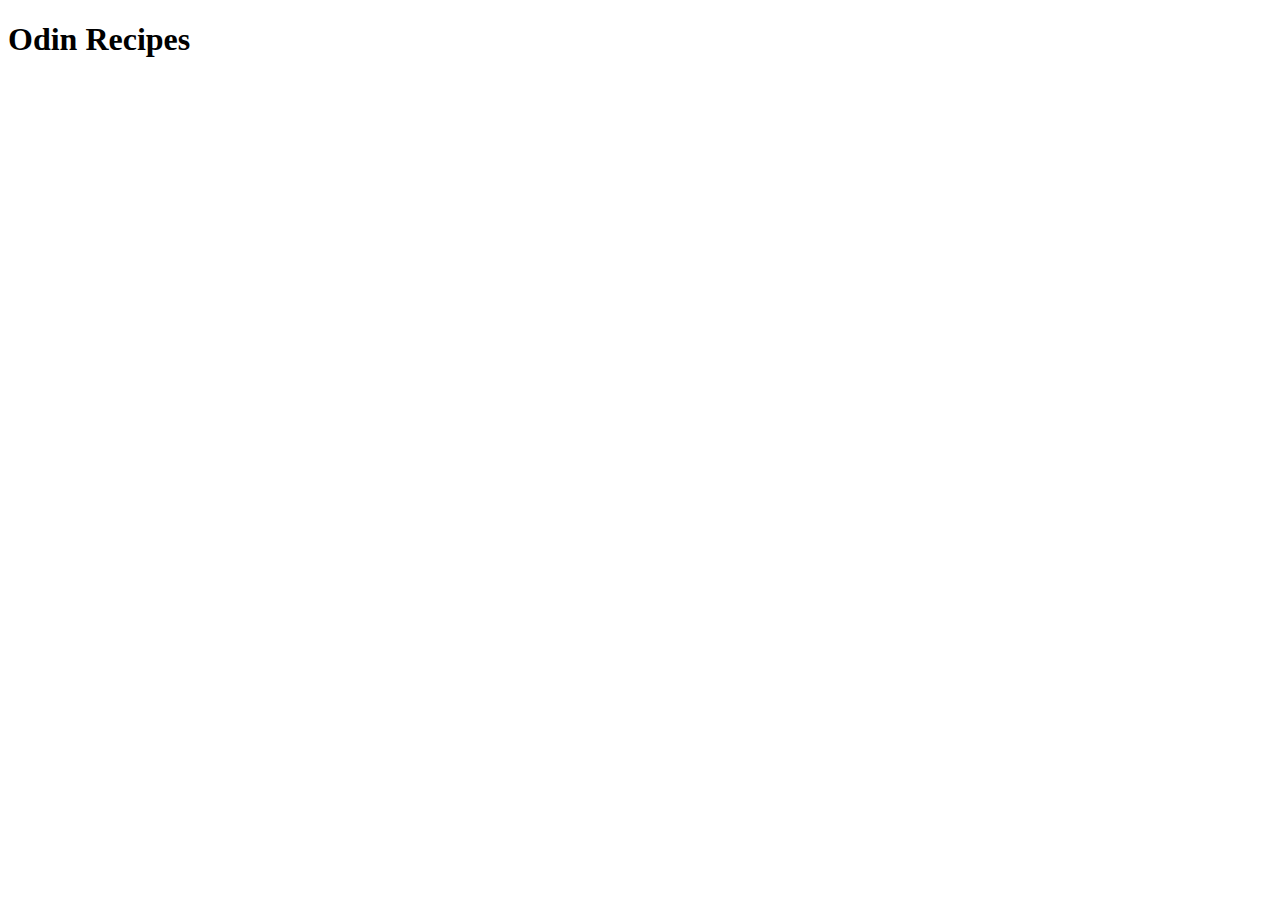
==== index.html @ aae2af5f "add index.html filewith heading" ====
<!DOCTYPE html>
<html lang="en">
<head>
  <meta charset="UTF-8">
  <meta http-equiv="X-UA-Compatible" content="IE=edge">
  <meta name="viewport" content="width=device-width, initial-scale=1.0">
  <title>Document</title>
</head>
<body>
  <h1>Odin Recipes</h1>
</body>
</html>
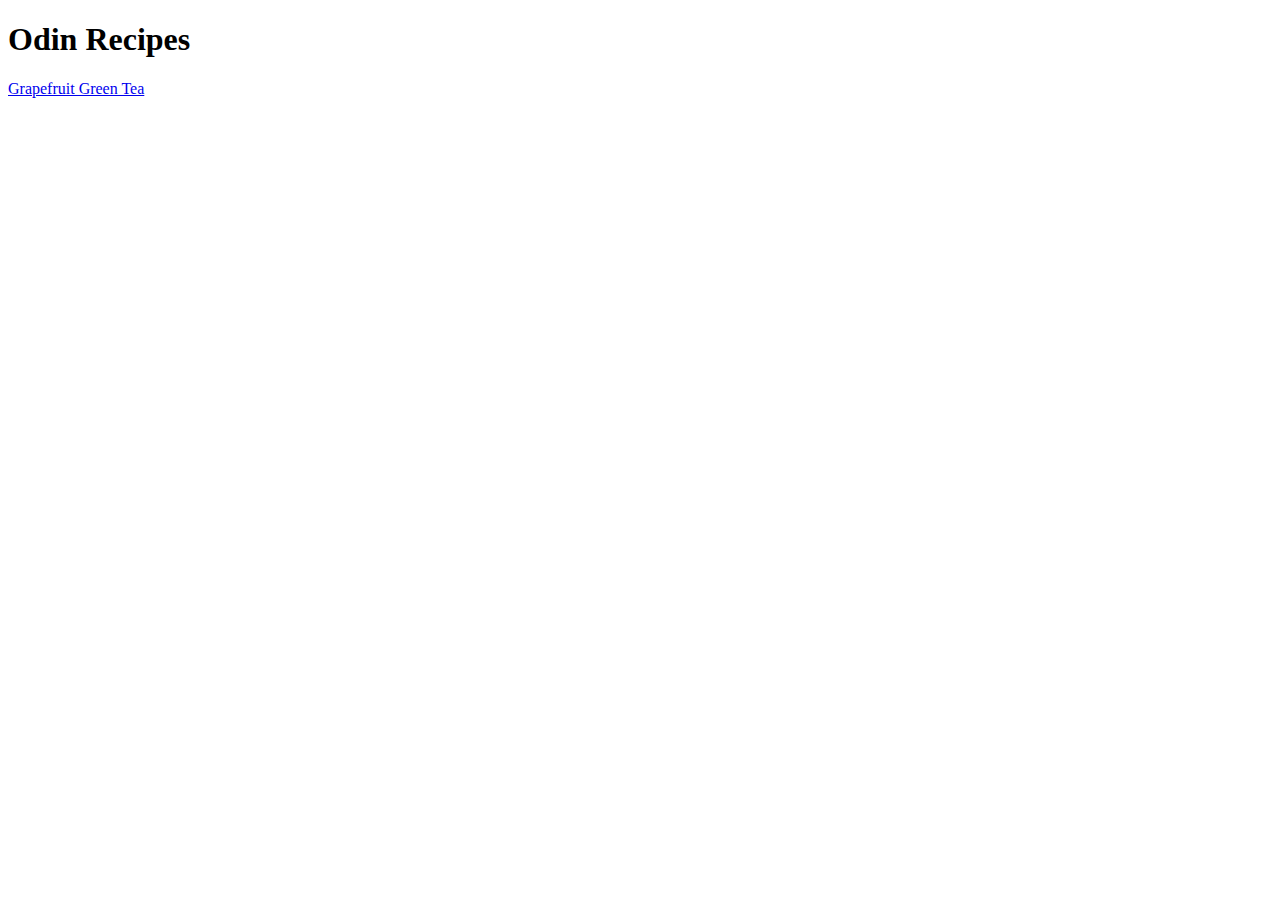
==== commit 50fd1a1d: "Create first recipepage" ====
--- a/index.html
+++ b/index.html
@@ -8,5 +8,7 @@
 </head>
 <body>
   <h1>Odin Recipes</h1>
+
+  <a href="recipes/tea.html">Grapefruit Green Tea</a>
 </body>
 </html>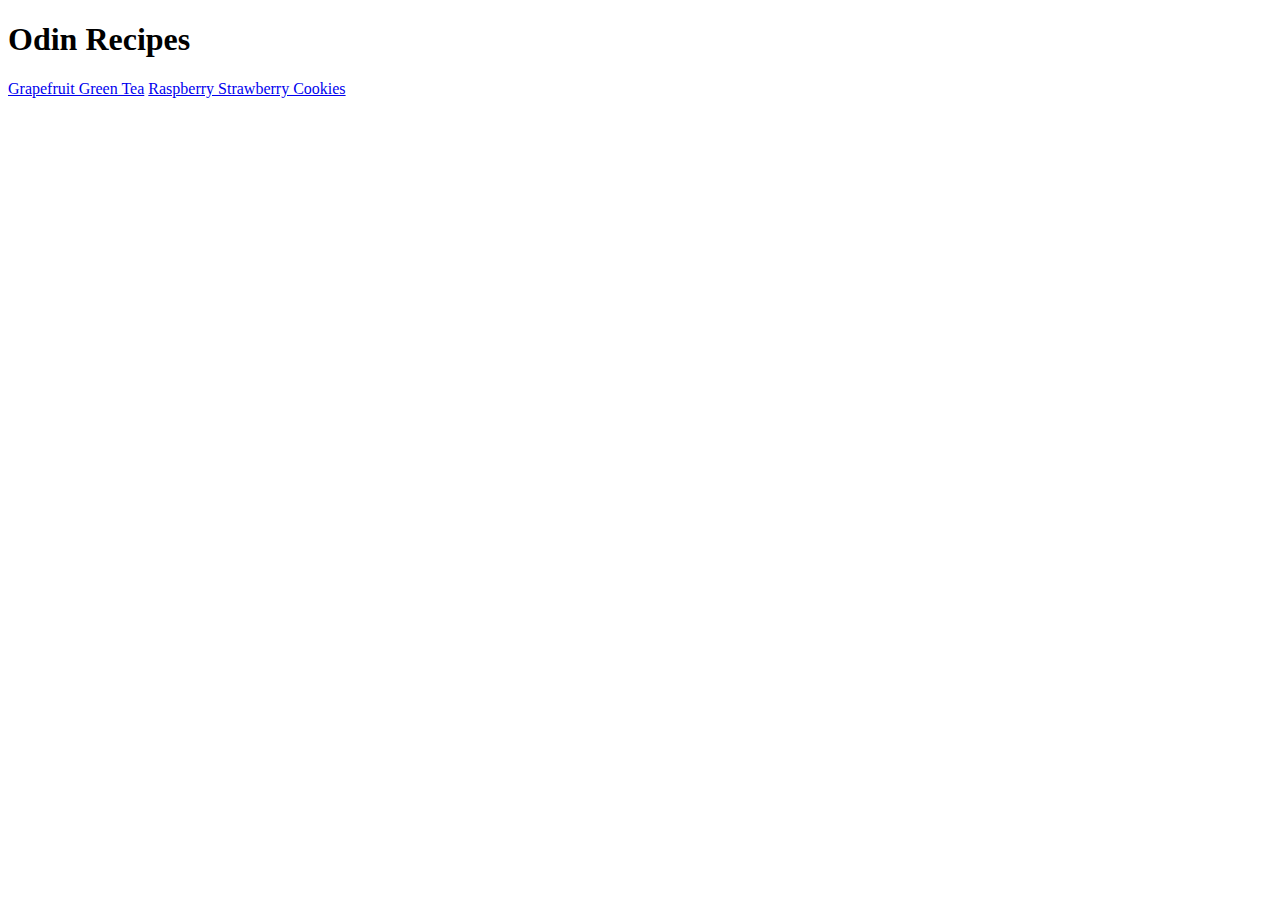
==== commit e06e3f25: "Create second recipe page" ====
--- a/index.html
+++ b/index.html
@@ -10,5 +10,8 @@
   <h1>Odin Recipes</h1>
 
   <a href="recipes/tea.html">Grapefruit Green Tea</a>
+  <a href="recipes/cookies.html">Raspberry Strawberry Cookies</a>
+
+
 </body>
 </html>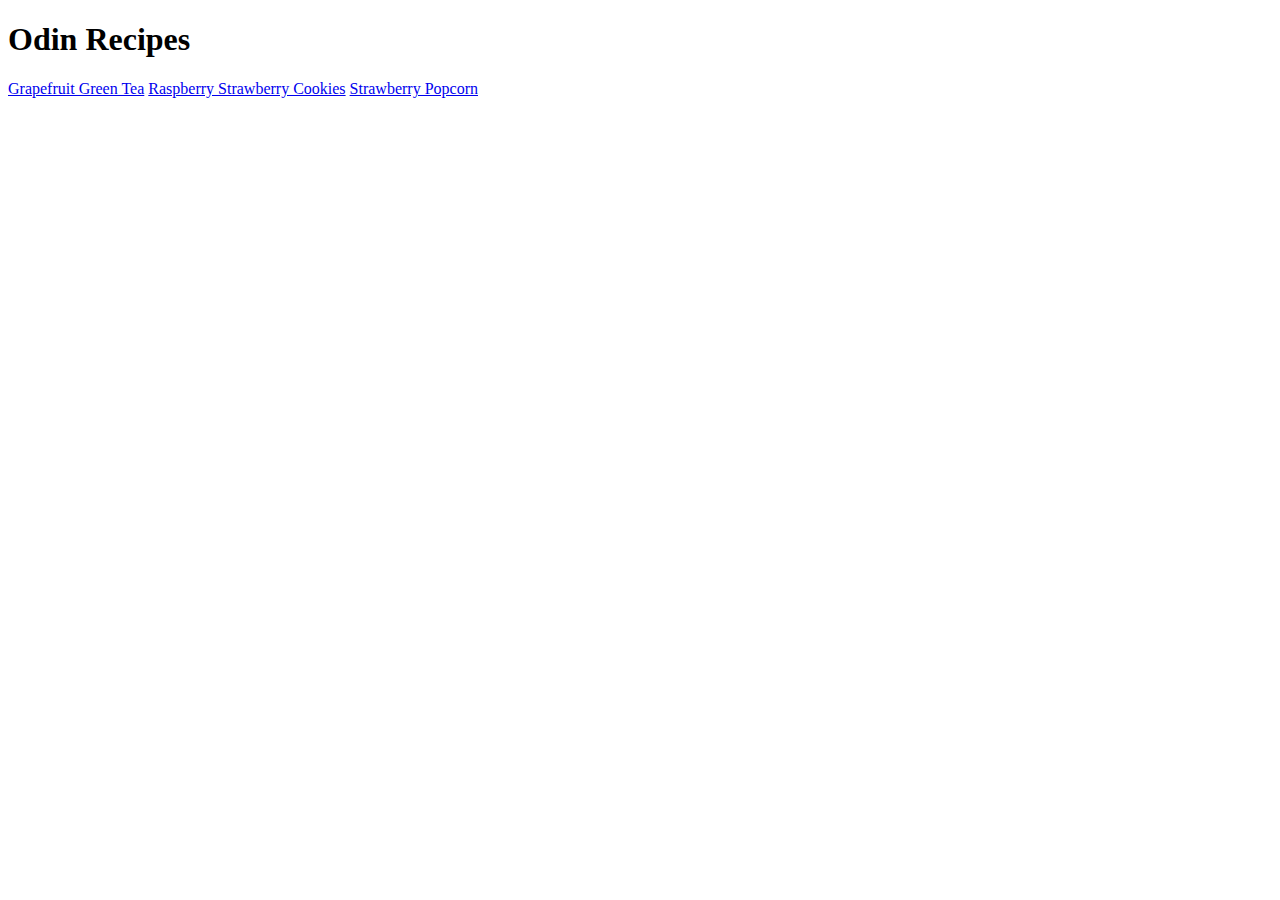
==== commit cb500c20: "Create third recipe page" ====
--- a/index.html
+++ b/index.html
@@ -11,6 +11,8 @@
 
   <a href="recipes/tea.html">Grapefruit Green Tea</a>
   <a href="recipes/cookies.html">Raspberry Strawberry Cookies</a>
+  <a href="recipes/popcorn.html">Strawberry Popcorn</a>
+
 
 
 </body>
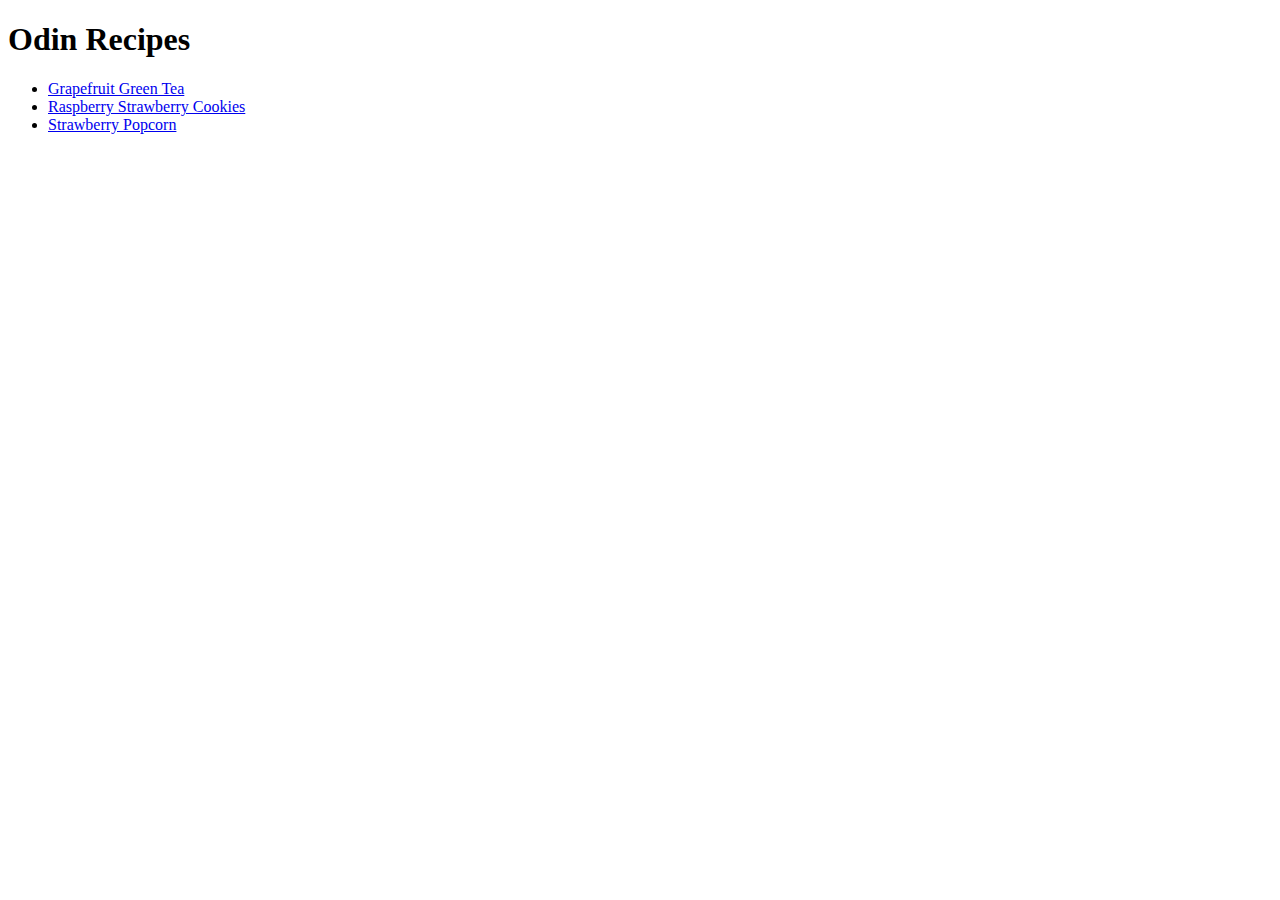
==== commit 21039d12: "add recipe page links to unordered list" ====
--- a/index.html
+++ b/index.html
@@ -9,10 +9,11 @@
 <body>
   <h1>Odin Recipes</h1>
 
-  <a href="recipes/tea.html">Grapefruit Green Tea</a>
-  <a href="recipes/cookies.html">Raspberry Strawberry Cookies</a>
-  <a href="recipes/popcorn.html">Strawberry Popcorn</a>
-
+  <ul>
+    <li><a href="recipes/tea.html">Grapefruit Green Tea</a></li>
+    <li><a href="recipes/cookies.html">Raspberry Strawberry Cookies</a></li>
+    <li><a href="recipes/popcorn.html">Strawberry Popcorn</a></li>
+  </ul>
 
 
 </body>
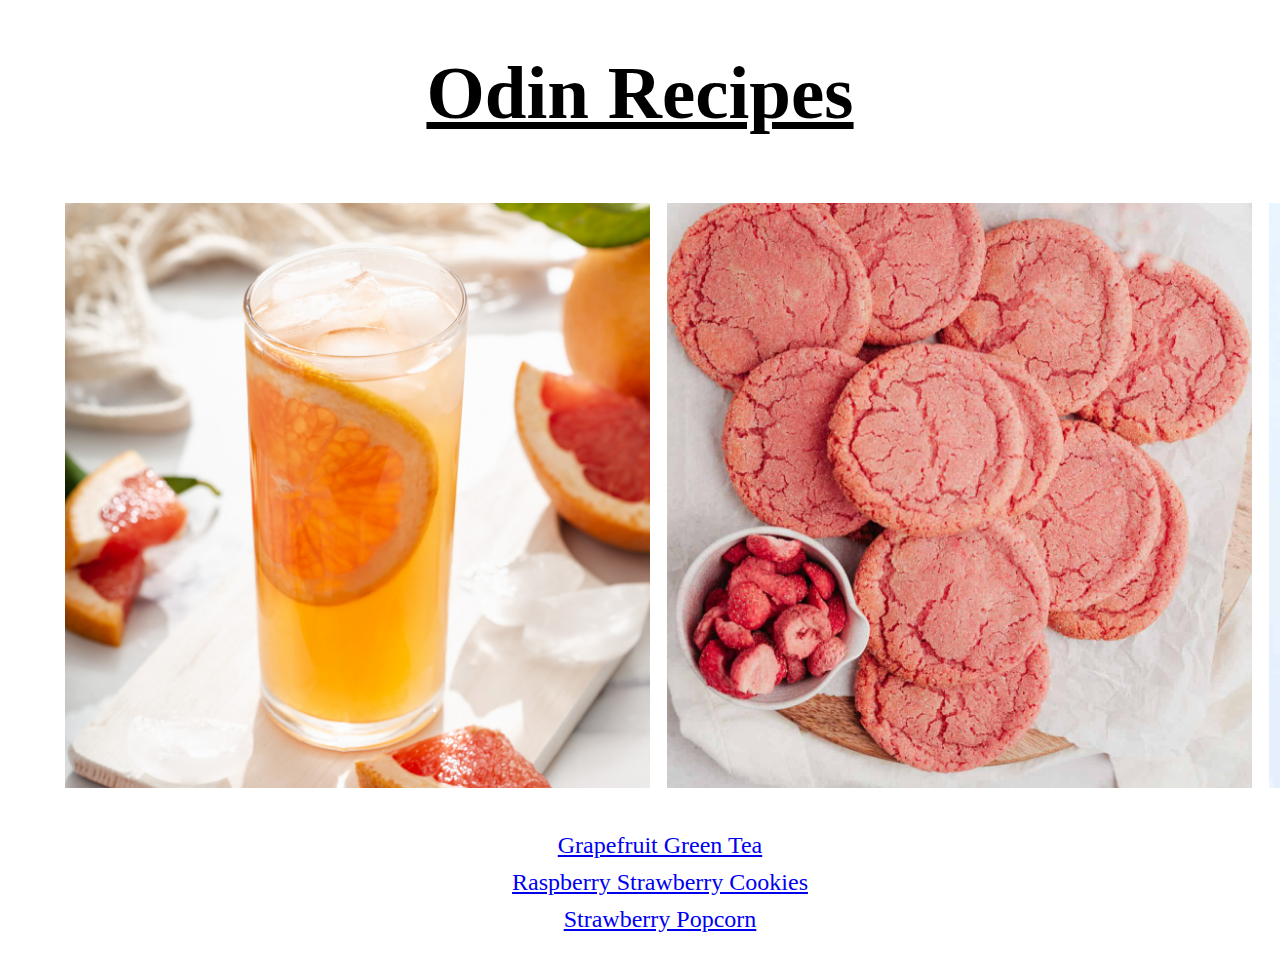
==== commit 4da93850: "apply css to all html files using various methods" ====
--- a/index.html
+++ b/index.html
@@ -5,14 +5,54 @@
   <meta http-equiv="X-UA-Compatible" content="IE=edge">
   <meta name="viewport" content="width=device-width, initial-scale=1.0">
   <title>Document</title>
+  <style>
+
+    h1 {
+      text-align: center;
+      font-size: 75px;
+      text-decoration: underline;
+    }
+
+    img {
+      height: 585px;
+      width: 585px;
+      margin-left: 17px;
+    }
+
+    .uList {
+      display: inline-flex;
+      justify-content: center;
+      list-style-type: none;
+      align-items: center;
+    }
+
+    .list {
+      list-style-type: none;
+      text-align: center;
+      font-size: x-large;
+    }
+
+    .list li {
+      margin-top: 10px;
+    }
+
+
+  </style>
+
 </head>
 <body>
   <h1>Odin Recipes</h1>
 
-  <ul>
-    <li><a href="recipes/tea.html">Grapefruit Green Tea</a></li>
-    <li><a href="recipes/cookies.html">Raspberry Strawberry Cookies</a></li>
-    <li><a href="recipes/popcorn.html">Strawberry Popcorn</a></li>
+  <ul class="uList">
+    <li><img src="recipes/recipe-images/grapefruit-tea.jpg" alt="Grapefruit Tea"></li>
+    <li><img src="recipes/recipe-images/cookies.jpg" alt="Raspberry Strawberry Cookies"></li>
+    <li><img src="recipes/recipe-images/Strawberry-Popcorn.jpg" alt="Strawberry Popcorn"></li>
+  </ul>
+
+  <ul class="list">
+    <li class="list-item"><a href="recipes/tea.html">Grapefruit Green Tea</a></li>
+    <li class="list-item"><a href="recipes/cookies.html">Raspberry Strawberry Cookies</a></li>
+    <li class="list-item"><a href="recipes/popcorn.html">Strawberry Popcorn</a></li>
   </ul>
 
 
